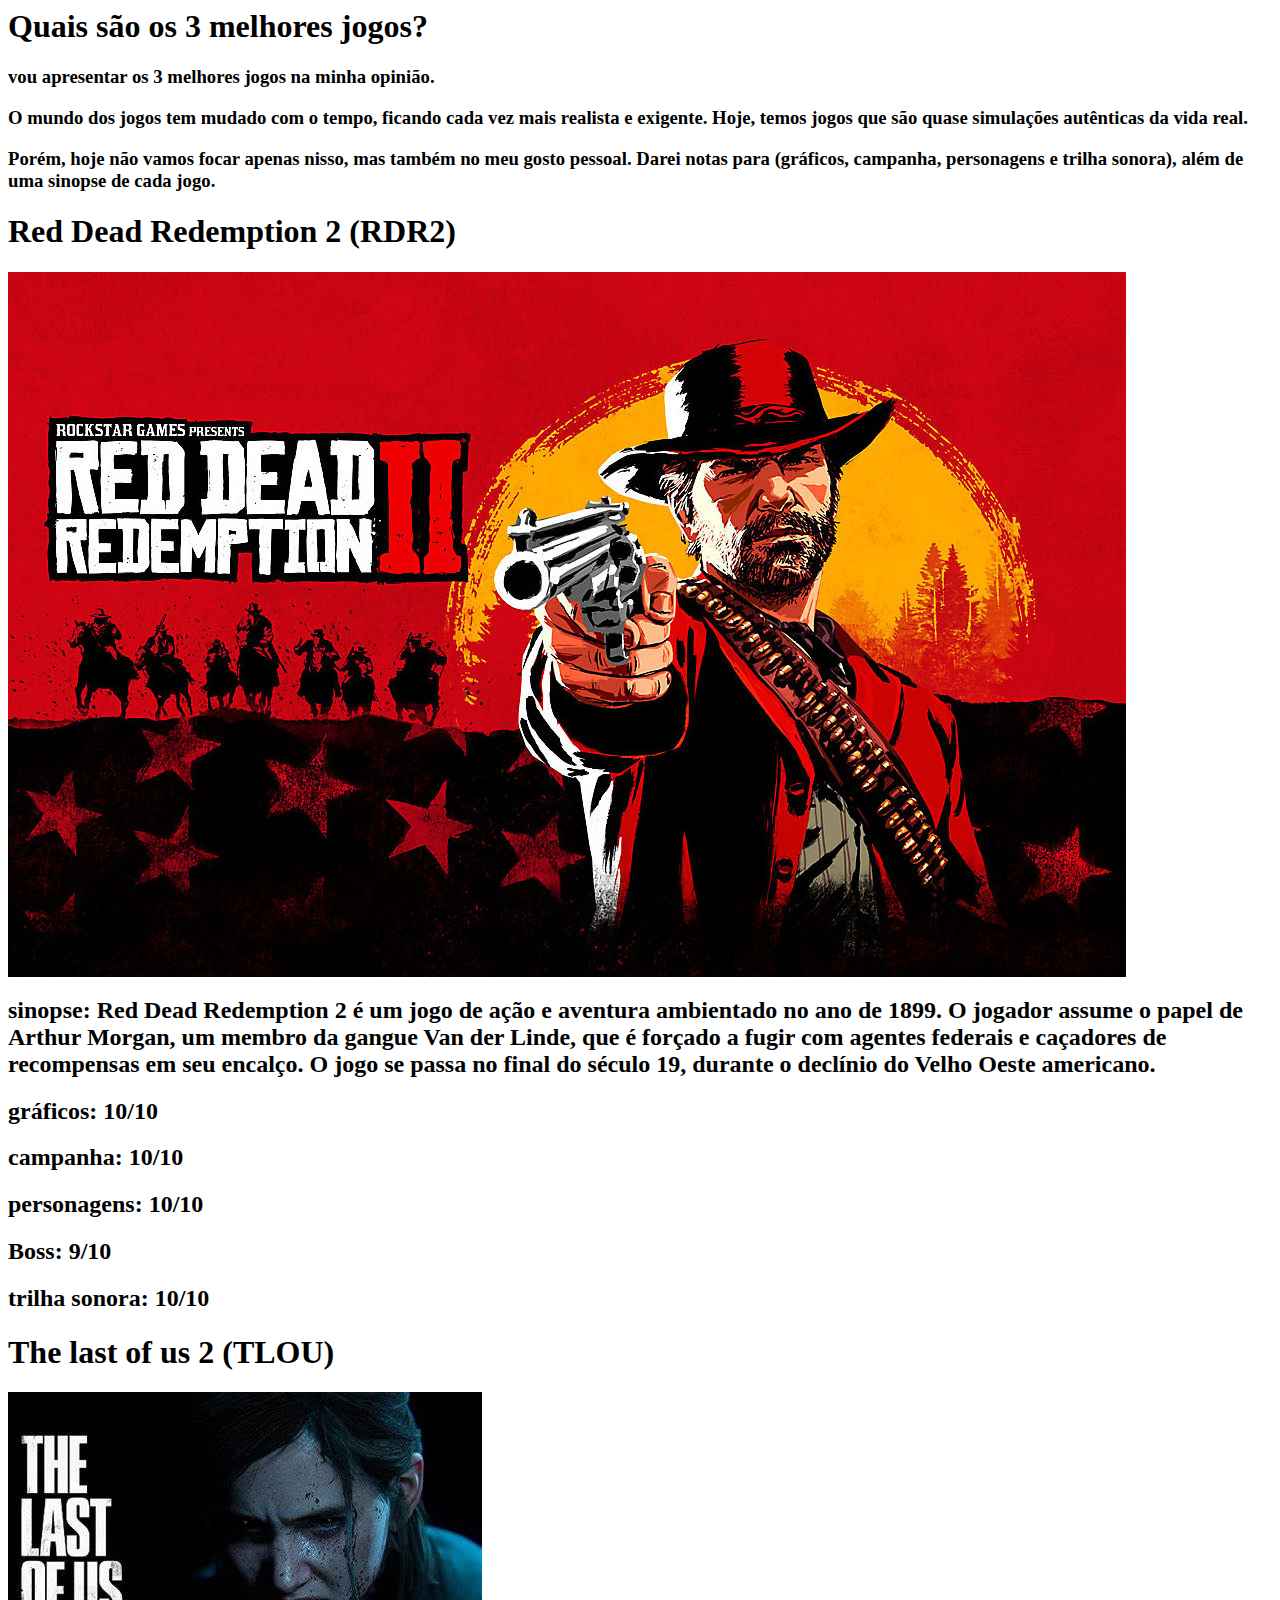
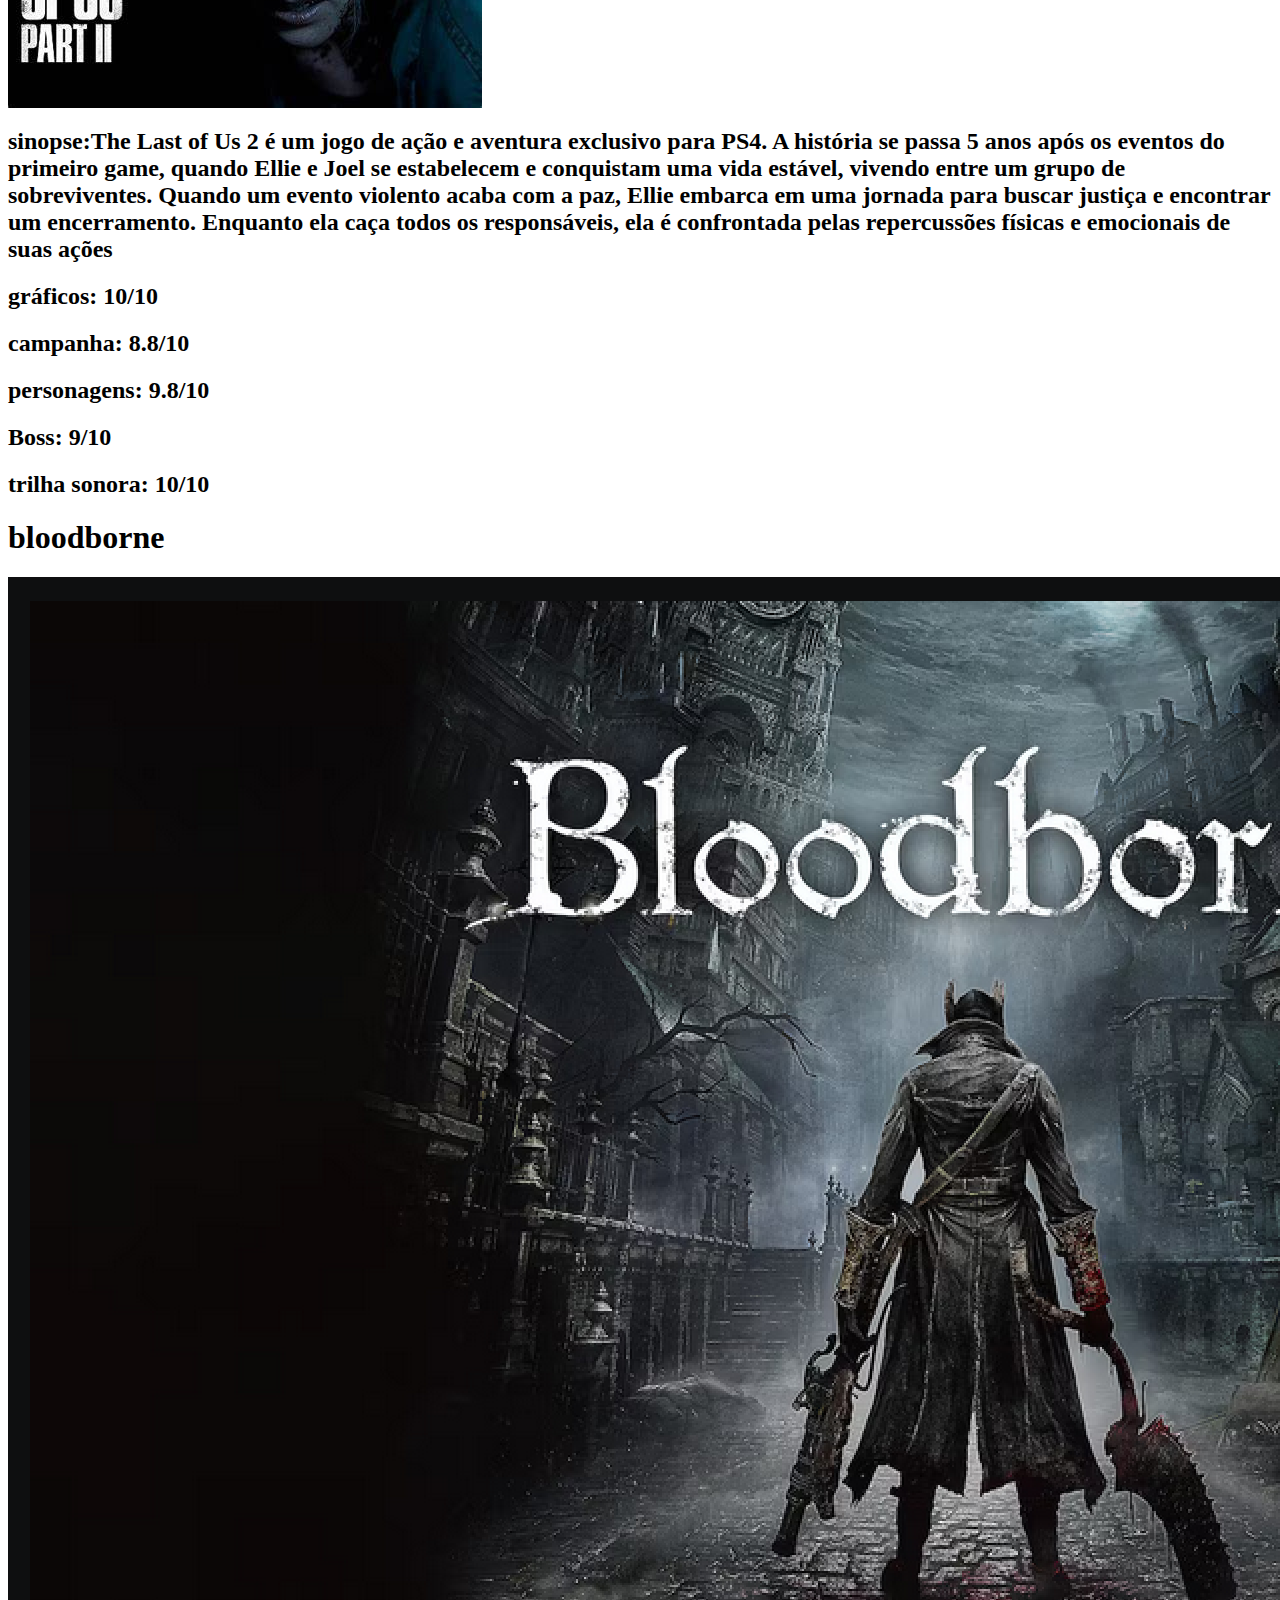
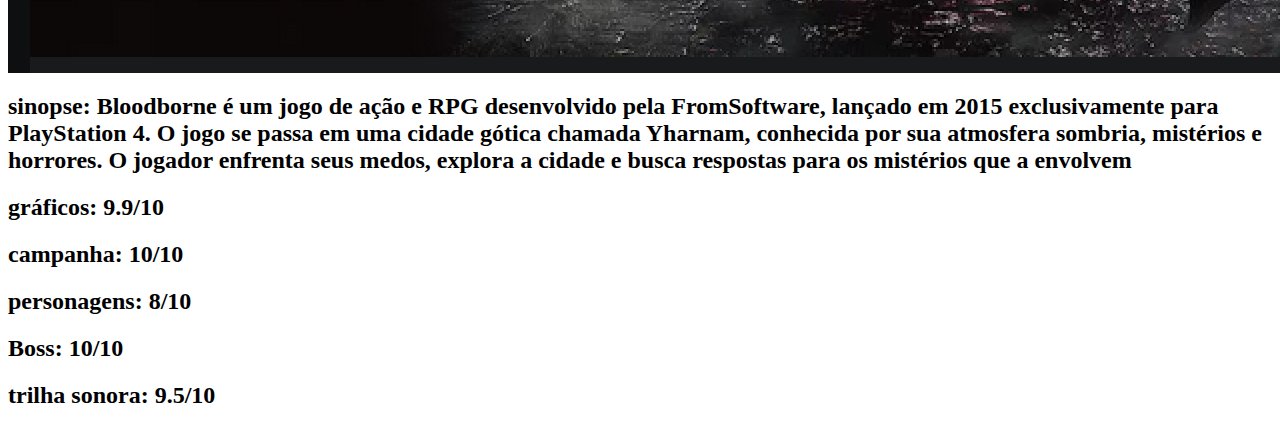
==== index.html @ bc1a57a4 "1.0.0.1" ====
<html>

    <head>

        <title>Melhores jogos</title>

    </head>

    <body>
        
        <h1>Quais são os 3 melhores jogos?</h1>

        <h3> vou apresentar os 3 melhores jogos na minha opinião.</h3>
        <h3>O mundo dos jogos tem mudado com o tempo, ficando cada vez mais realista e exigente. Hoje, temos jogos que são quase simulações autênticas da vida real.</h3>
            
        <h3>Porém, hoje não vamos focar apenas nisso, mas também no meu gosto pessoal. Darei notas para (gráficos, campanha, personagens e trilha sonora), além de uma sinopse de cada jogo.</h3>


        <h1>Red Dead Redemption 2 (RDR2)</h1>
        <img src="rdr2-capa.jpg">
        <h2>sinopse: Red Dead Redemption 2 é um jogo de ação e aventura ambientado no ano de 1899. O jogador assume o papel de Arthur Morgan, um membro da gangue Van der Linde, que é forçado a fugir com agentes federais e caçadores de recompensas em seu encalço. O jogo se passa no final do século 19, durante o declínio do Velho Oeste americano.</h2>
        <h2>gráficos: 10/10</h2>
        <h2>campanha: 10/10</h2>
        <h2>personagens: 10/10</h2>
        <h2>Boss: 9/10</h2>
        <h2>trilha sonora: 10/10</h2>

        <h1>The last of us 2 (TLOU)</h1>
        <img src="TLOU.jpg">
        <h2>sinopse:The Last of Us 2 é um jogo de ação e aventura exclusivo para PS4. A história se passa 5 anos após os eventos do primeiro game, quando Ellie e Joel se estabelecem e conquistam uma vida estável, vivendo entre um grupo de sobreviventes. Quando um evento violento acaba com a paz, Ellie embarca em uma jornada para buscar justiça e encontrar um encerramento. Enquanto ela caça todos os responsáveis, ela é confrontada pelas repercussões físicas e emocionais de suas ações</h2>
        <h2>gráficos: 10/10</h2>
        <h2>campanha: 8.8/10</h2>
        <h2>personagens: 9.8/10</h2>
        <h2>Boss: 9/10</h2>
        <h2>trilha sonora: 10/10</h2>

        <h1>bloodborne </h1>
        <img src="Bloodborne.png">
        <h2>sinopse: Bloodborne é um jogo de ação e RPG desenvolvido pela FromSoftware, lançado em 2015 exclusivamente para PlayStation 4. O jogo se passa em uma cidade gótica chamada Yharnam, conhecida por sua atmosfera sombria, mistérios e horrores. O jogador enfrenta seus medos, explora a cidade e busca respostas para os mistérios que a envolvem</h2>
        <h2>gráficos: 9.9/10</h2>
        <h2>campanha: 10/10</h2>
        <h2>personagens: 8/10</h2>
        <h2>Boss: 10/10</h2>
        <h2>trilha sonora: 9.5/10</h2>





    </body>

</html>
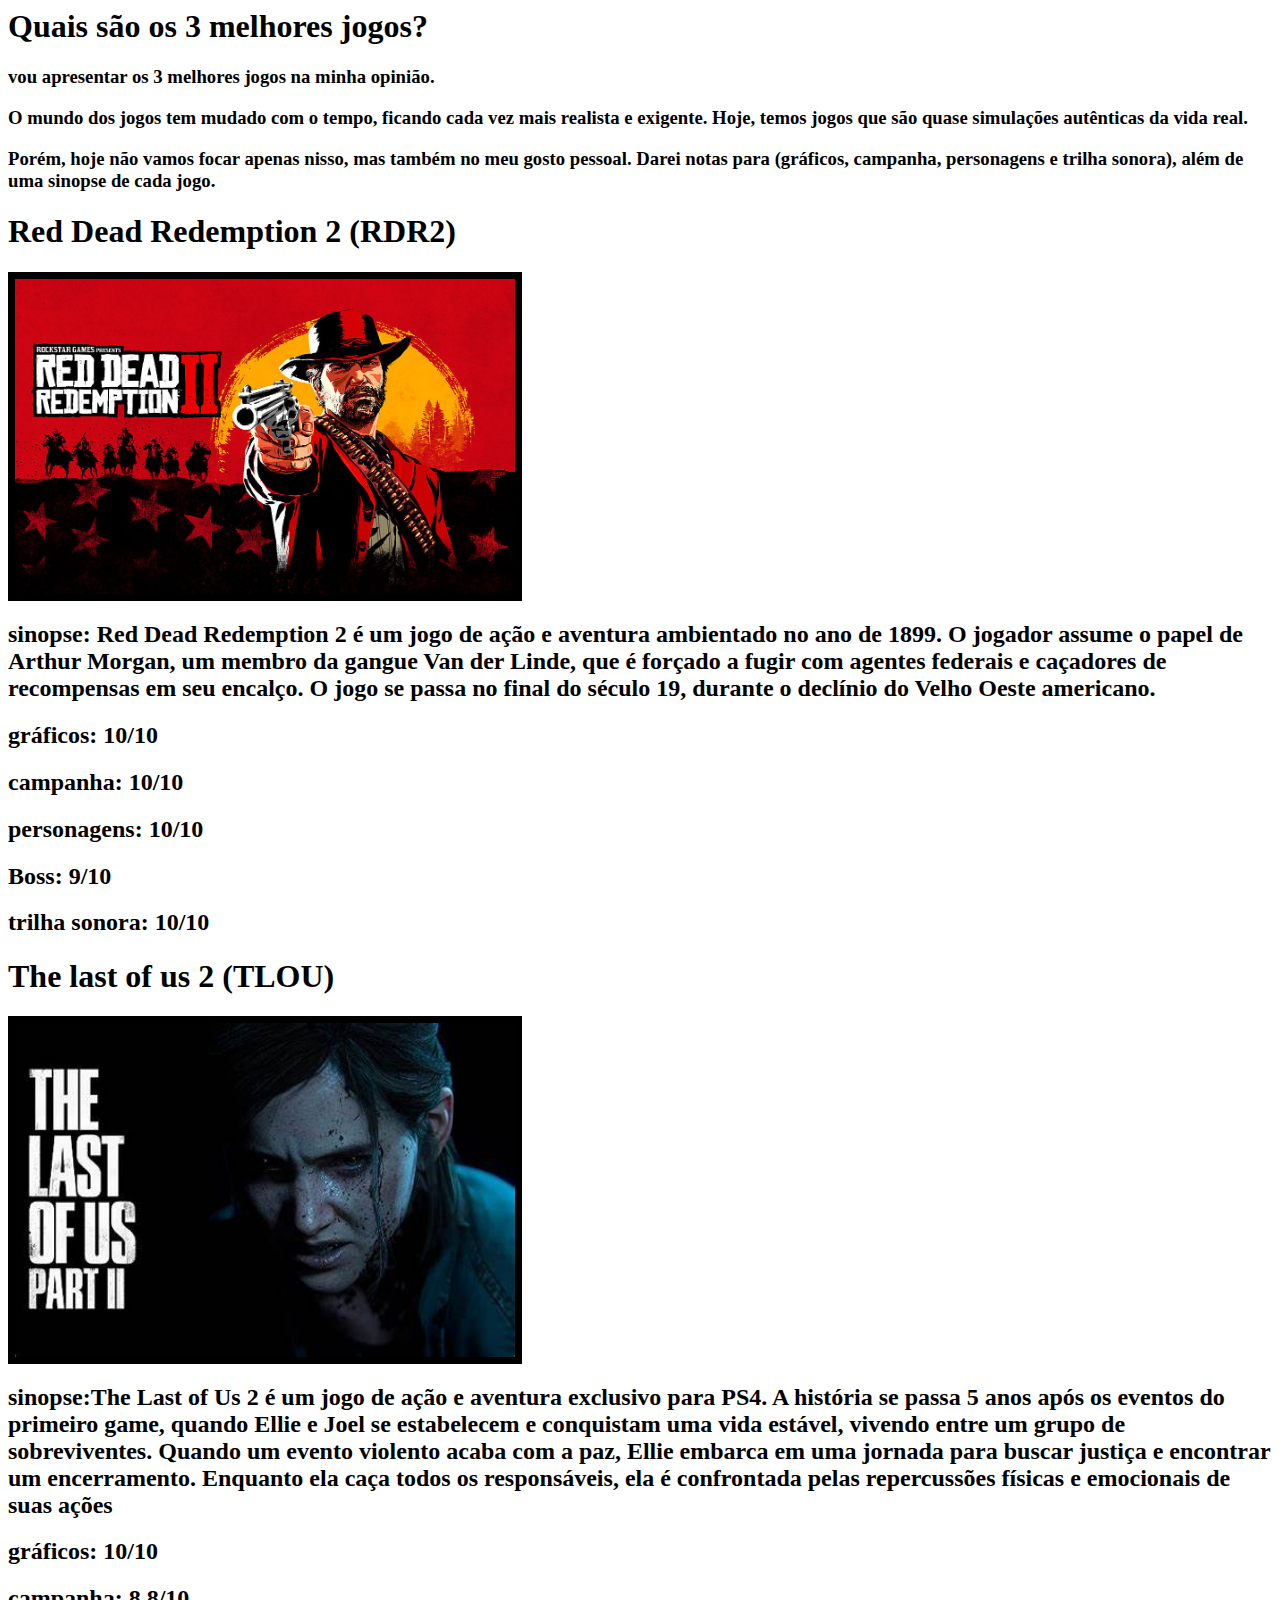
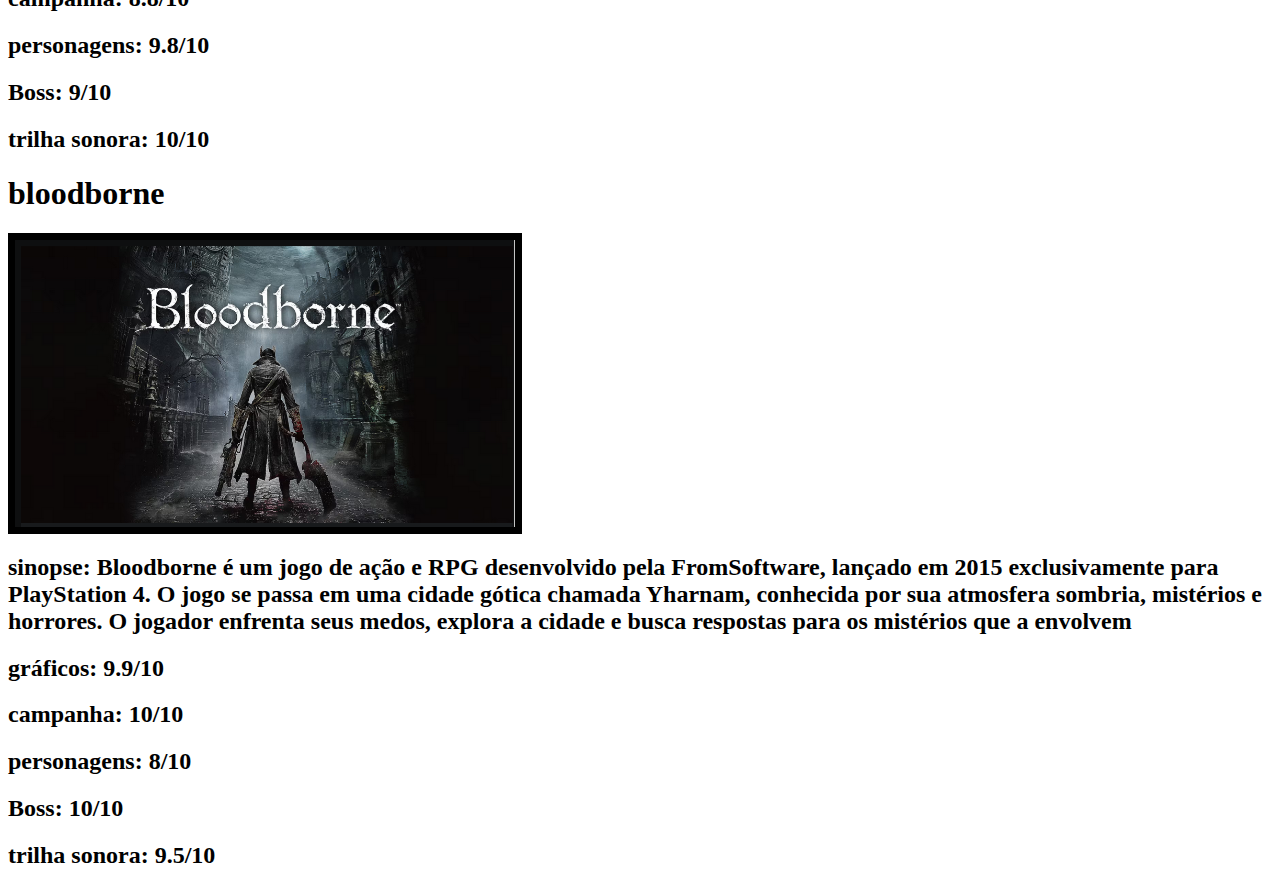
==== commit a722d572: "1.0.2.0" ====
--- a/index.html
+++ b/index.html
@@ -1,7 +1,11 @@
-<html>
+<html lang="pt-br">
 
     <head>
 
+        <link rel="stylesheet" href="style.css">
+
+        <meta charset="UTF-8"> <!-- Serve para pegar caracteres não disponiveis em alguns sistemas-->
+        <meta name="viewport" content="width=device-width, initial-scale=1.0"> <!--Adapta o tamanho do monitor -->
         <title>Melhores jogos</title>
 
     </head>
@@ -15,38 +19,50 @@
             
         <h3>Porém, hoje não vamos focar apenas nisso, mas também no meu gosto pessoal. Darei notas para (gráficos, campanha, personagens e trilha sonora), além de uma sinopse de cada jogo.</h3>
 
+        <div>
 
-        <h1>Red Dead Redemption 2 (RDR2)</h1>
-        <img src="rdr2-capa.jpg">
-        <h2>sinopse: Red Dead Redemption 2 é um jogo de ação e aventura ambientado no ano de 1899. O jogador assume o papel de Arthur Morgan, um membro da gangue Van der Linde, que é forçado a fugir com agentes federais e caçadores de recompensas em seu encalço. O jogo se passa no final do século 19, durante o declínio do Velho Oeste americano.</h2>
-        <h2>gráficos: 10/10</h2>
-        <h2>campanha: 10/10</h2>
-        <h2>personagens: 10/10</h2>
-        <h2>Boss: 9/10</h2>
-        <h2>trilha sonora: 10/10</h2>
+            <h1>Red Dead Redemption 2 (RDR2)</h1>
+            <img src="rdr2-capa.jpg" class="tamanho">
+            <h2>sinopse: Red Dead Redemption 2 é um jogo de ação e aventura ambientado no ano de 1899. O jogador assume o papel de Arthur Morgan, um membro da gangue Van der Linde, que é forçado a fugir com agentes federais e caçadores de recompensas em seu encalço. O jogo se passa no final do século 19, durante o declínio do Velho Oeste americano.</h2>
+            <h2>gráficos: 10/10</h2>
+            <h2>campanha: 10/10</h2>
+            <h2>personagens: 10/10</h2>
+            <h2>Boss: 9/10</h2>
+            <h2>trilha sonora: 10/10</h2>
+    
 
-        <h1>The last of us 2 (TLOU)</h1>
-        <img src="TLOU.jpg">
-        <h2>sinopse:The Last of Us 2 é um jogo de ação e aventura exclusivo para PS4. A história se passa 5 anos após os eventos do primeiro game, quando Ellie e Joel se estabelecem e conquistam uma vida estável, vivendo entre um grupo de sobreviventes. Quando um evento violento acaba com a paz, Ellie embarca em uma jornada para buscar justiça e encontrar um encerramento. Enquanto ela caça todos os responsáveis, ela é confrontada pelas repercussões físicas e emocionais de suas ações</h2>
-        <h2>gráficos: 10/10</h2>
-        <h2>campanha: 8.8/10</h2>
-        <h2>personagens: 9.8/10</h2>
-        <h2>Boss: 9/10</h2>
-        <h2>trilha sonora: 10/10</h2>
+        </div>
 
-        <h1>bloodborne </h1>
-        <img src="Bloodborne.png">
-        <h2>sinopse: Bloodborne é um jogo de ação e RPG desenvolvido pela FromSoftware, lançado em 2015 exclusivamente para PlayStation 4. O jogo se passa em uma cidade gótica chamada Yharnam, conhecida por sua atmosfera sombria, mistérios e horrores. O jogador enfrenta seus medos, explora a cidade e busca respostas para os mistérios que a envolvem</h2>
-        <h2>gráficos: 9.9/10</h2>
-        <h2>campanha: 10/10</h2>
-        <h2>personagens: 8/10</h2>
-        <h2>Boss: 10/10</h2>
-        <h2>trilha sonora: 9.5/10</h2>
+        <div>
+
+            <h1>The last of us 2 (TLOU)</h1>
+            <img src="TLOU.jpg" class="tamanho">
+            <h2>sinopse:The Last of Us 2 é um jogo de ação e aventura exclusivo para PS4. A história se passa 5 anos após os eventos do primeiro game, quando Ellie e Joel se estabelecem e conquistam uma vida estável, vivendo entre um grupo de sobreviventes. Quando um evento violento acaba com a paz, Ellie embarca em uma jornada para buscar justiça e encontrar um encerramento. Enquanto ela caça todos os responsáveis, ela é confrontada pelas repercussões físicas e emocionais de suas ações</span></h2>
+            <h2>gráficos: 10/10</h2>
+            <h2>campanha: 8.8/10</h2>
+            <h2>personagens: 9.8/10</h2>
+            <h2>Boss: 9/10</h2>
+            <h2>trilha sonora: 10/10</h2>
+    
+
+        </div>
+
+        <div>
+
+            <h1>bloodborne </h1>
+            <img src="Bloodborne.png" class="tamanho">
+            <h2>sinopse: Bloodborne é um jogo de ação e RPG desenvolvido pela FromSoftware, lançado em 2015 exclusivamente para PlayStation 4. O jogo se passa em uma cidade gótica chamada Yharnam, conhecida por sua atmosfera sombria, mistérios e horrores. O jogador enfrenta seus medos, explora a cidade e busca respostas para os mistérios que a envolvem</h2>
+            <h2>gráficos: 9.9/10</h2>
+            <h2>campanha: 10/10</h2>
+            <h2>personagens: 8/10</h2>
+            <h2>Boss: 10/10</h2>
+            <h2>trilha sonora: 9.5/10</h2>
+
+        </div>
+        
 
 
 
 
 
-    </body>
-
-</html>+    </body>--- a/style.css
+++ b/style.css
@@ -0,0 +1,7 @@
+.tamanho{
+
+    width: 500px;
+    border-style: solid;
+    border-width: 7px;
+    width: 500px; /*Colocalndo o tamanho, largura, da borda*/
+}
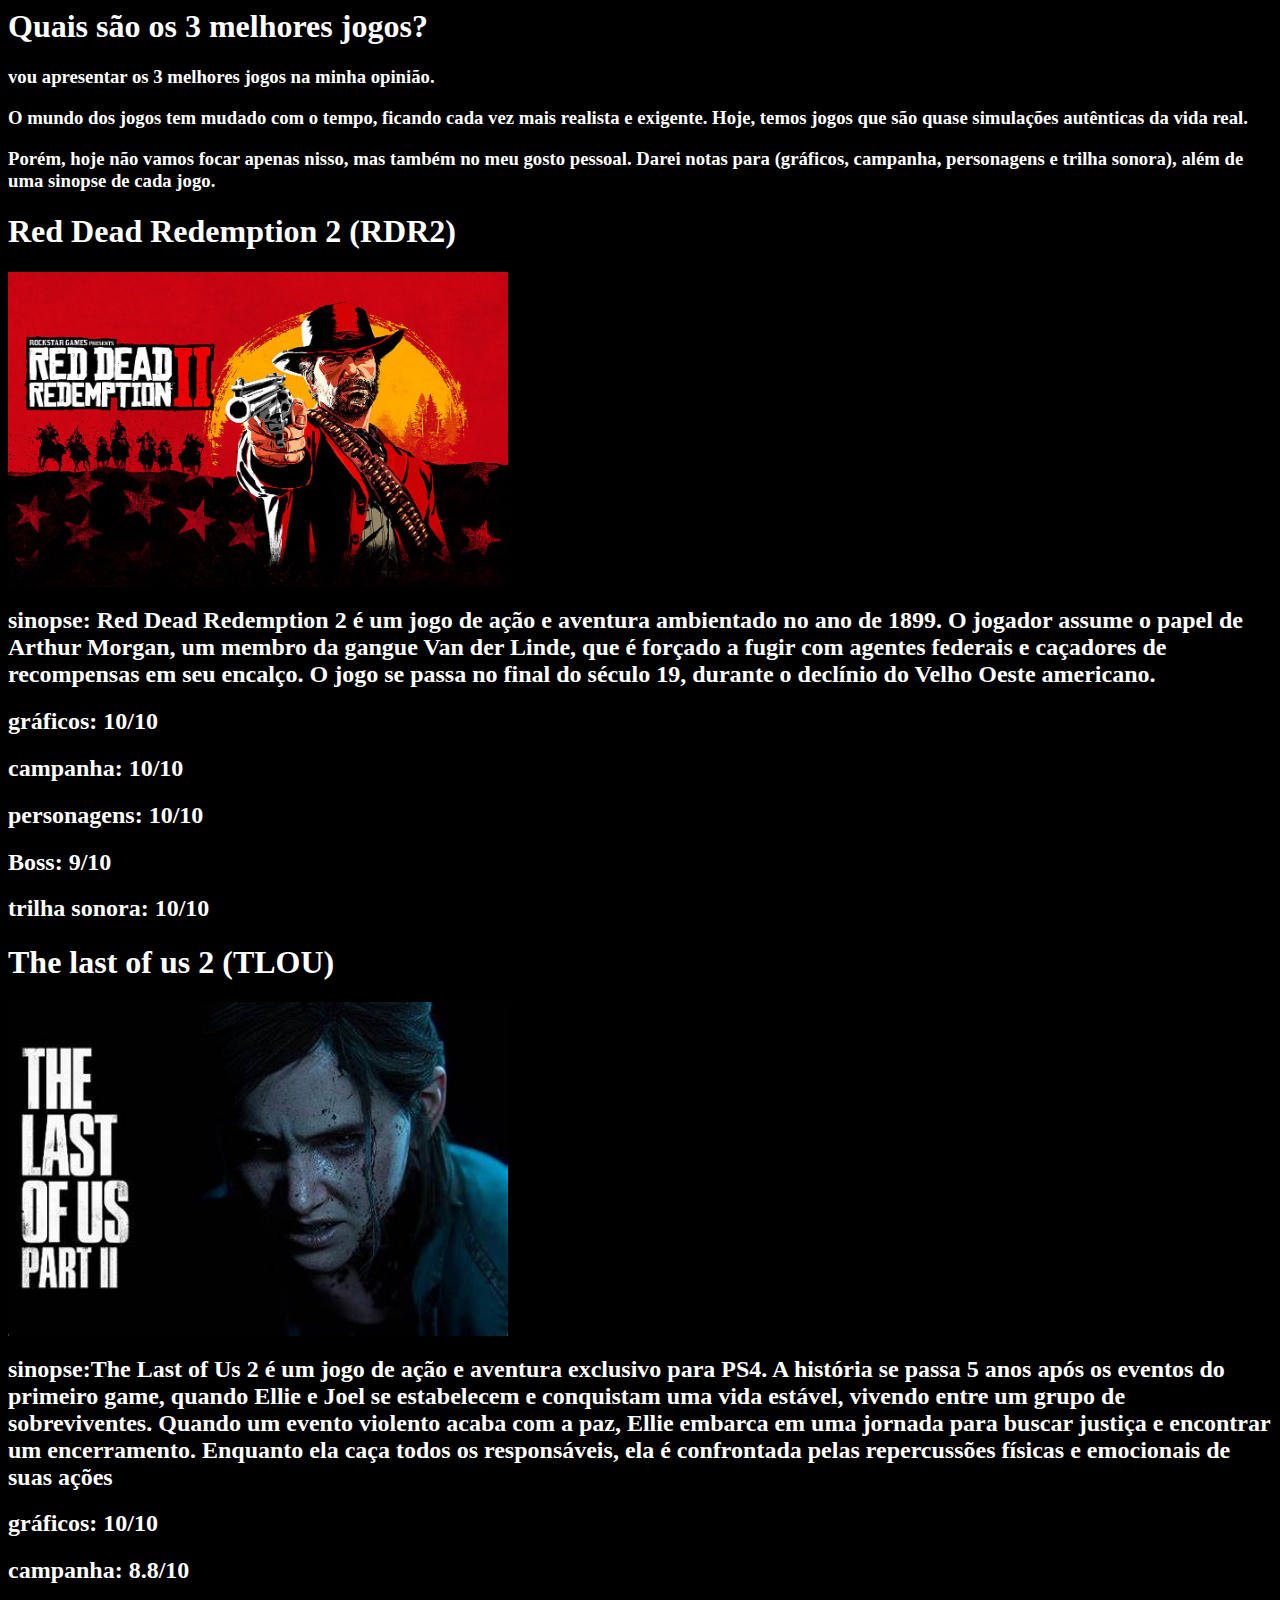
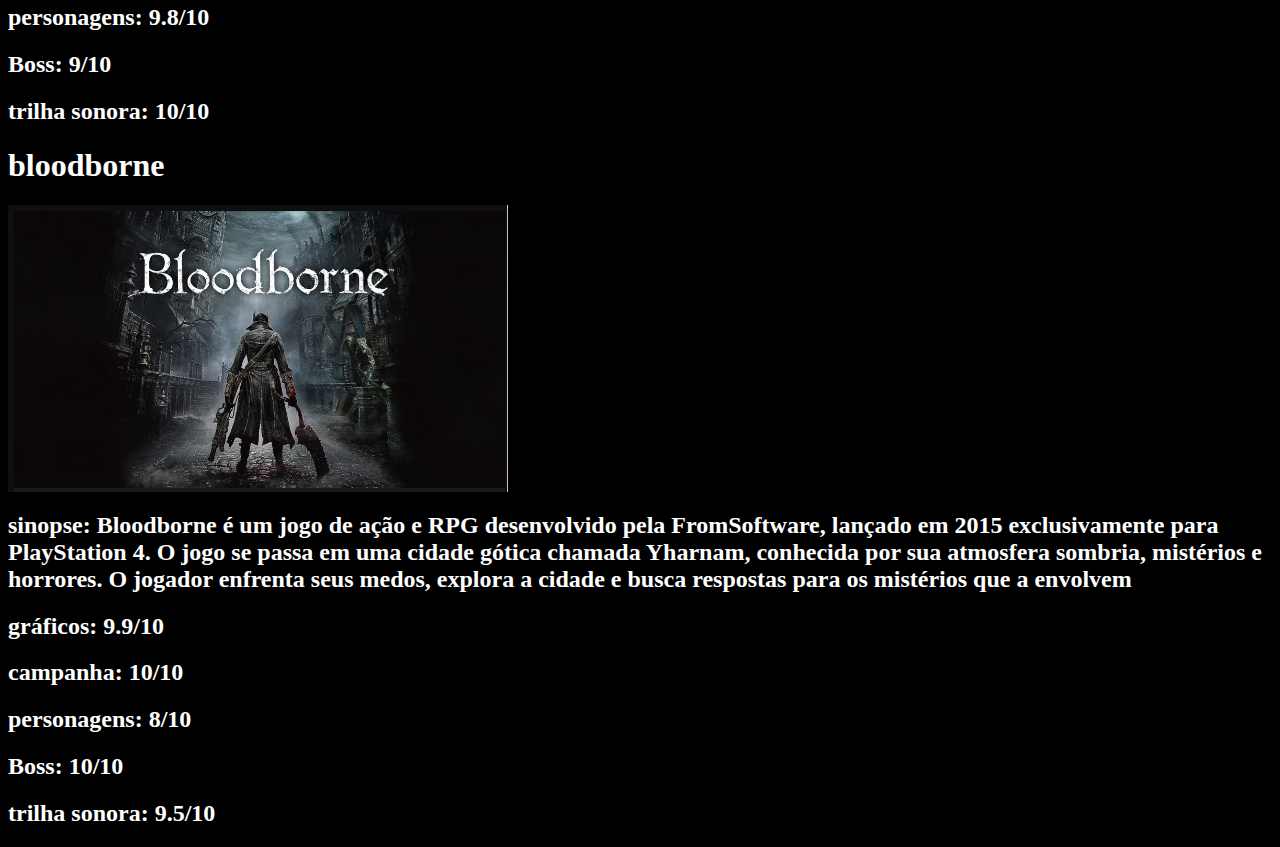
==== commit c11dcc0f: "1.0.2.1" ====
--- a/index.html
+++ b/index.html
@@ -10,59 +10,62 @@
 
     </head>
 
-    <body>
-        
-        <h1>Quais são os 3 melhores jogos?</h1>
-
-        <h3> vou apresentar os 3 melhores jogos na minha opinião.</h3>
-        <h3>O mundo dos jogos tem mudado com o tempo, ficando cada vez mais realista e exigente. Hoje, temos jogos que são quase simulações autênticas da vida real.</h3>
-            
-        <h3>Porém, hoje não vamos focar apenas nisso, mas também no meu gosto pessoal. Darei notas para (gráficos, campanha, personagens e trilha sonora), além de uma sinopse de cada jogo.</h3>
+    <body style="background-color: black;">
 
         <div>
+        
+            <h1>Quais são os 3 melhores jogos?</h1>
 
-            <h1>Red Dead Redemption 2 (RDR2)</h1>
-            <img src="rdr2-capa.jpg" class="tamanho">
-            <h2>sinopse: Red Dead Redemption 2 é um jogo de ação e aventura ambientado no ano de 1899. O jogador assume o papel de Arthur Morgan, um membro da gangue Van der Linde, que é forçado a fugir com agentes federais e caçadores de recompensas em seu encalço. O jogo se passa no final do século 19, durante o declínio do Velho Oeste americano.</h2>
-            <h2>gráficos: 10/10</h2>
-            <h2>campanha: 10/10</h2>
-            <h2>personagens: 10/10</h2>
-            <h2>Boss: 9/10</h2>
-            <h2>trilha sonora: 10/10</h2>
-    
+            <h3> vou apresentar os 3 melhores jogos na minha opinião.</h3>
+            <h3>O mundo dos jogos tem mudado com o tempo, ficando cada vez mais realista e exigente. Hoje, temos jogos que são quase simulações autênticas da vida real.</h3>
+                
+            <h3>Porém, hoje não vamos focar apenas nisso, mas também no meu gosto pessoal. Darei notas para (gráficos, campanha, personagens e trilha sonora), além de uma sinopse de cada jogo.</h3>
+
+
+
+        
+            <div >
+
+                <h1>Red Dead Redemption 2 (RDR2)</h1>
+                <img src="rdr2-capa.jpg" class=" tamanho">
+                <h2>sinopse: Red Dead Redemption 2 é um jogo de ação e aventura ambientado no ano de 1899. O jogador assume o papel de Arthur Morgan, um membro da gangue Van der Linde, que é forçado a fugir com agentes federais e caçadores de recompensas em seu encalço. O jogo se passa no final do século 19, durante o declínio do Velho Oeste americano.</h2>
+                <h2>gráficos: 10/10</h2>
+                <h2>campanha: 10/10</h2>
+                <h2>personagens: 10/10</h2>
+                <h2>Boss: 9/10</h2>
+                <h2>trilha sonora: 10/10</h2>
+        
+
+            </div>
+
+            <div>
+
+                <h1>The last of us 2 (TLOU)</h1>
+                <img src="TLOU.jpg" class=" tamanho">
+                <h2>sinopse:The Last of Us 2 é um jogo de ação e aventura exclusivo para PS4. A história se passa 5 anos após os eventos do primeiro game, quando Ellie e Joel se estabelecem e conquistam uma vida estável, vivendo entre um grupo de sobreviventes. Quando um evento violento acaba com a paz, Ellie embarca em uma jornada para buscar justiça e encontrar um encerramento. Enquanto ela caça todos os responsáveis, ela é confrontada pelas repercussões físicas e emocionais de suas ações</span></h2>
+                <h2>gráficos: 10/10</h2>
+                <h2>campanha: 8.8/10</h2>
+                <h2>personagens: 9.8/10</h2>
+                <h2>Boss: 9/10</h2>
+                <h2>trilha sonora: 10/10</h2>
+        
+
+            </div>
+
+            <div>
+
+                <h1>bloodborne </h1>
+                <img src="Bloodborne.png" class=" tamanho">
+                <h2>sinopse: Bloodborne é um jogo de ação e RPG desenvolvido pela FromSoftware, lançado em 2015 exclusivamente para PlayStation 4. O jogo se passa em uma cidade gótica chamada Yharnam, conhecida por sua atmosfera sombria, mistérios e horrores. O jogador enfrenta seus medos, explora a cidade e busca respostas para os mistérios que a envolvem</h2>
+                <h2>gráficos: 9.9/10</h2>
+                <h2>campanha: 10/10</h2>
+                <h2>personagens: 8/10</h2>
+                <h2>Boss: 10/10</h2>
+                <h2>trilha sonora: 9.5/10</h2>
+
+            </div>
+
 
         </div>
 
-        <div>
-
-            <h1>The last of us 2 (TLOU)</h1>
-            <img src="TLOU.jpg" class="tamanho">
-            <h2>sinopse:The Last of Us 2 é um jogo de ação e aventura exclusivo para PS4. A história se passa 5 anos após os eventos do primeiro game, quando Ellie e Joel se estabelecem e conquistam uma vida estável, vivendo entre um grupo de sobreviventes. Quando um evento violento acaba com a paz, Ellie embarca em uma jornada para buscar justiça e encontrar um encerramento. Enquanto ela caça todos os responsáveis, ela é confrontada pelas repercussões físicas e emocionais de suas ações</span></h2>
-            <h2>gráficos: 10/10</h2>
-            <h2>campanha: 8.8/10</h2>
-            <h2>personagens: 9.8/10</h2>
-            <h2>Boss: 9/10</h2>
-            <h2>trilha sonora: 10/10</h2>
-    
-
-        </div>
-
-        <div>
-
-            <h1>bloodborne </h1>
-            <img src="Bloodborne.png" class="tamanho">
-            <h2>sinopse: Bloodborne é um jogo de ação e RPG desenvolvido pela FromSoftware, lançado em 2015 exclusivamente para PlayStation 4. O jogo se passa em uma cidade gótica chamada Yharnam, conhecida por sua atmosfera sombria, mistérios e horrores. O jogador enfrenta seus medos, explora a cidade e busca respostas para os mistérios que a envolvem</h2>
-            <h2>gráficos: 9.9/10</h2>
-            <h2>campanha: 10/10</h2>
-            <h2>personagens: 8/10</h2>
-            <h2>Boss: 10/10</h2>
-            <h2>trilha sonora: 9.5/10</h2>
-
-        </div>
-        
-
-
-
-
-
     </body>--- a/style.css
+++ b/style.css
@@ -1,7 +1,11 @@
 .tamanho{
 
     width: 500px;
-    border-style: solid;
-    border-width: 7px;
-    width: 500px; /*Colocalndo o tamanho, largura, da borda*/
+
 }
+
+h1,h2,h3,p{
+
+    color: white;
+
+}
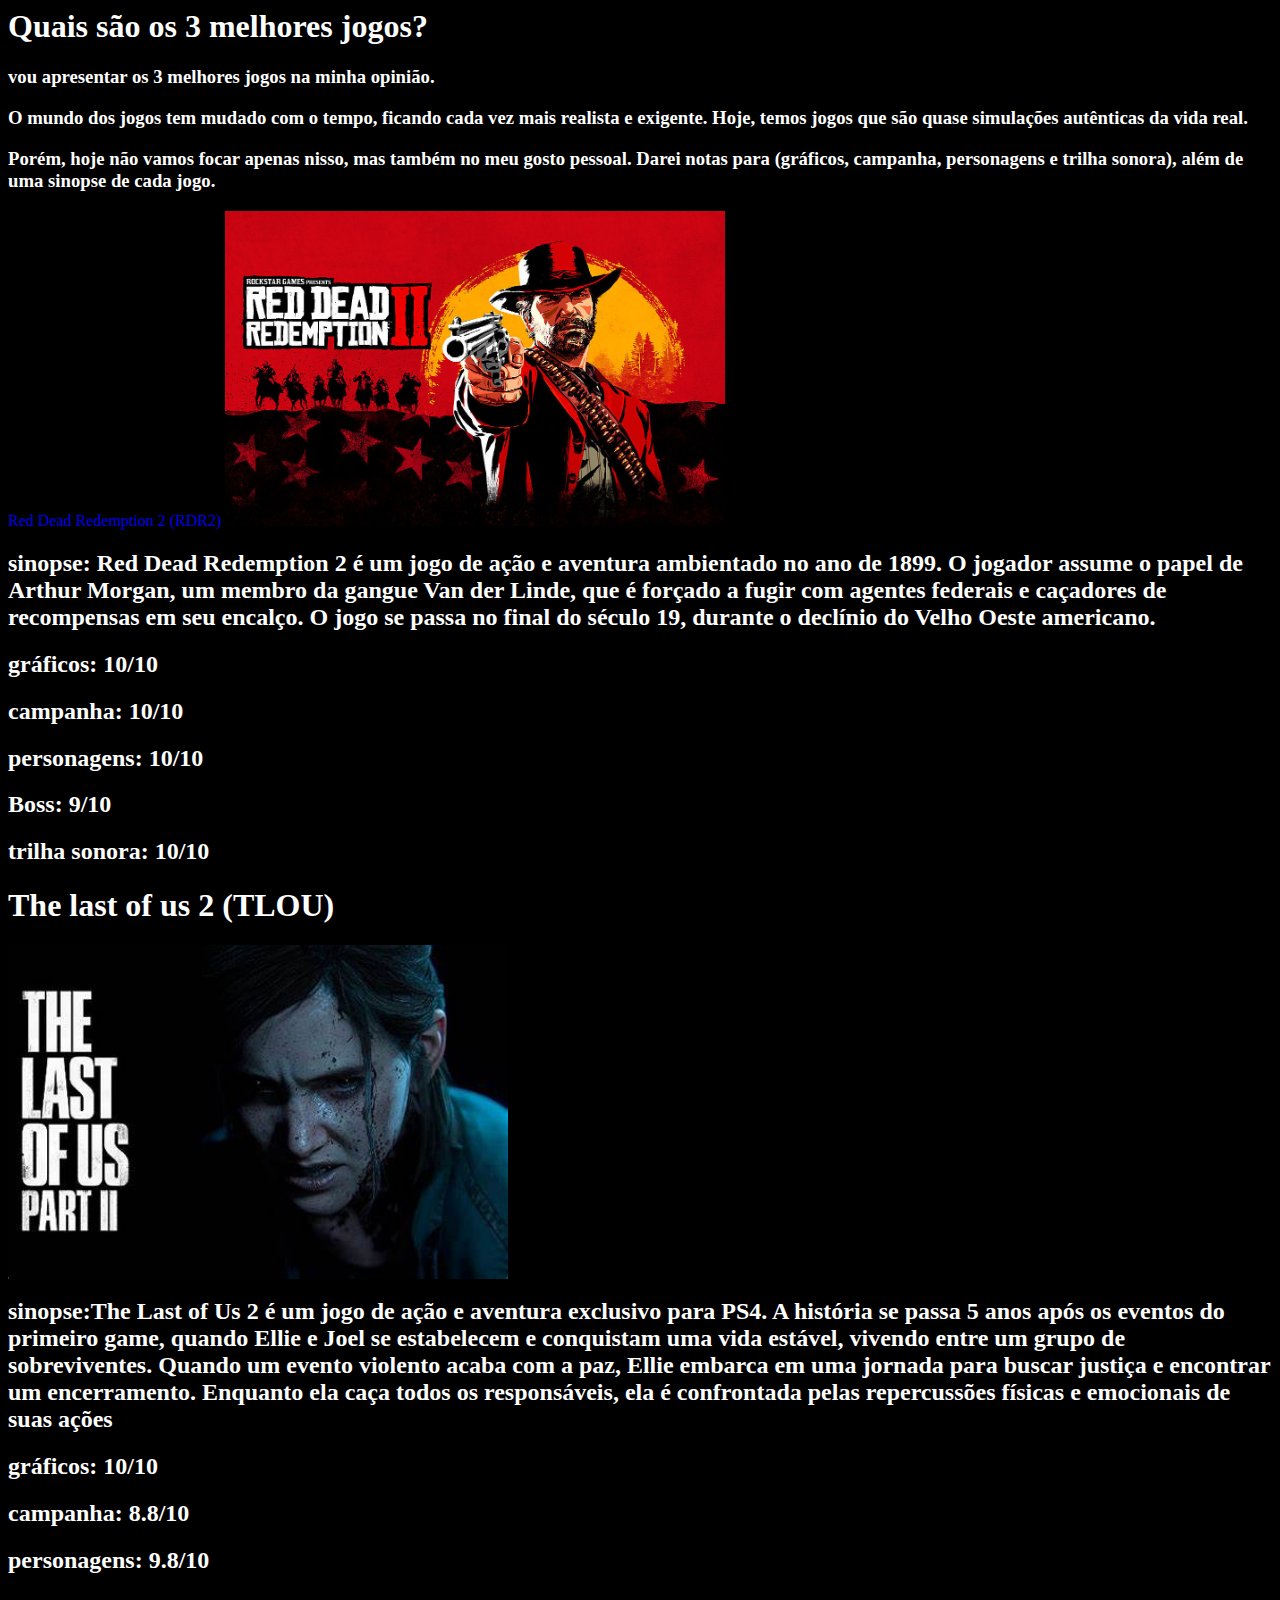
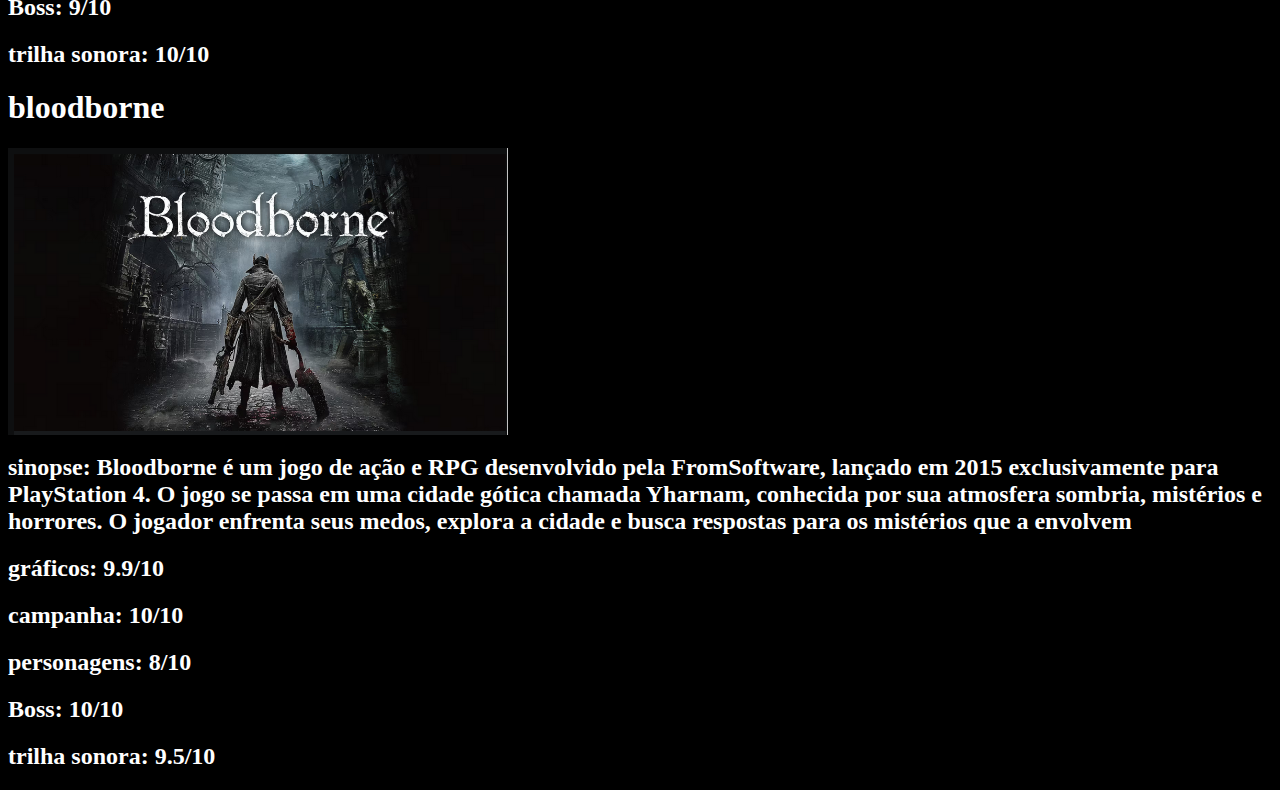
==== commit 6628471d: "1.0.2.2" ====
--- a/index.html
+++ b/index.html
@@ -26,7 +26,9 @@
         
             <div >
 
-                <h1>Red Dead Redemption 2 (RDR2)</h1>
+                
+                <a id = "link" href="https://www.rockstargames.com/br/reddeadredemption2"> Red Dead Redemption 2 (RDR2)</a>
+
                 <img src="rdr2-capa.jpg" class=" tamanho">
                 <h2>sinopse: Red Dead Redemption 2 é um jogo de ação e aventura ambientado no ano de 1899. O jogador assume o papel de Arthur Morgan, um membro da gangue Van der Linde, que é forçado a fugir com agentes federais e caçadores de recompensas em seu encalço. O jogo se passa no final do século 19, durante o declínio do Velho Oeste americano.</h2>
                 <h2>gráficos: 10/10</h2>
--- a/style.css
+++ b/style.css
@@ -9,3 +9,10 @@
     color: white;
 
 }
+
+#link{
+
+    text-decoration: none;
+
+}
+
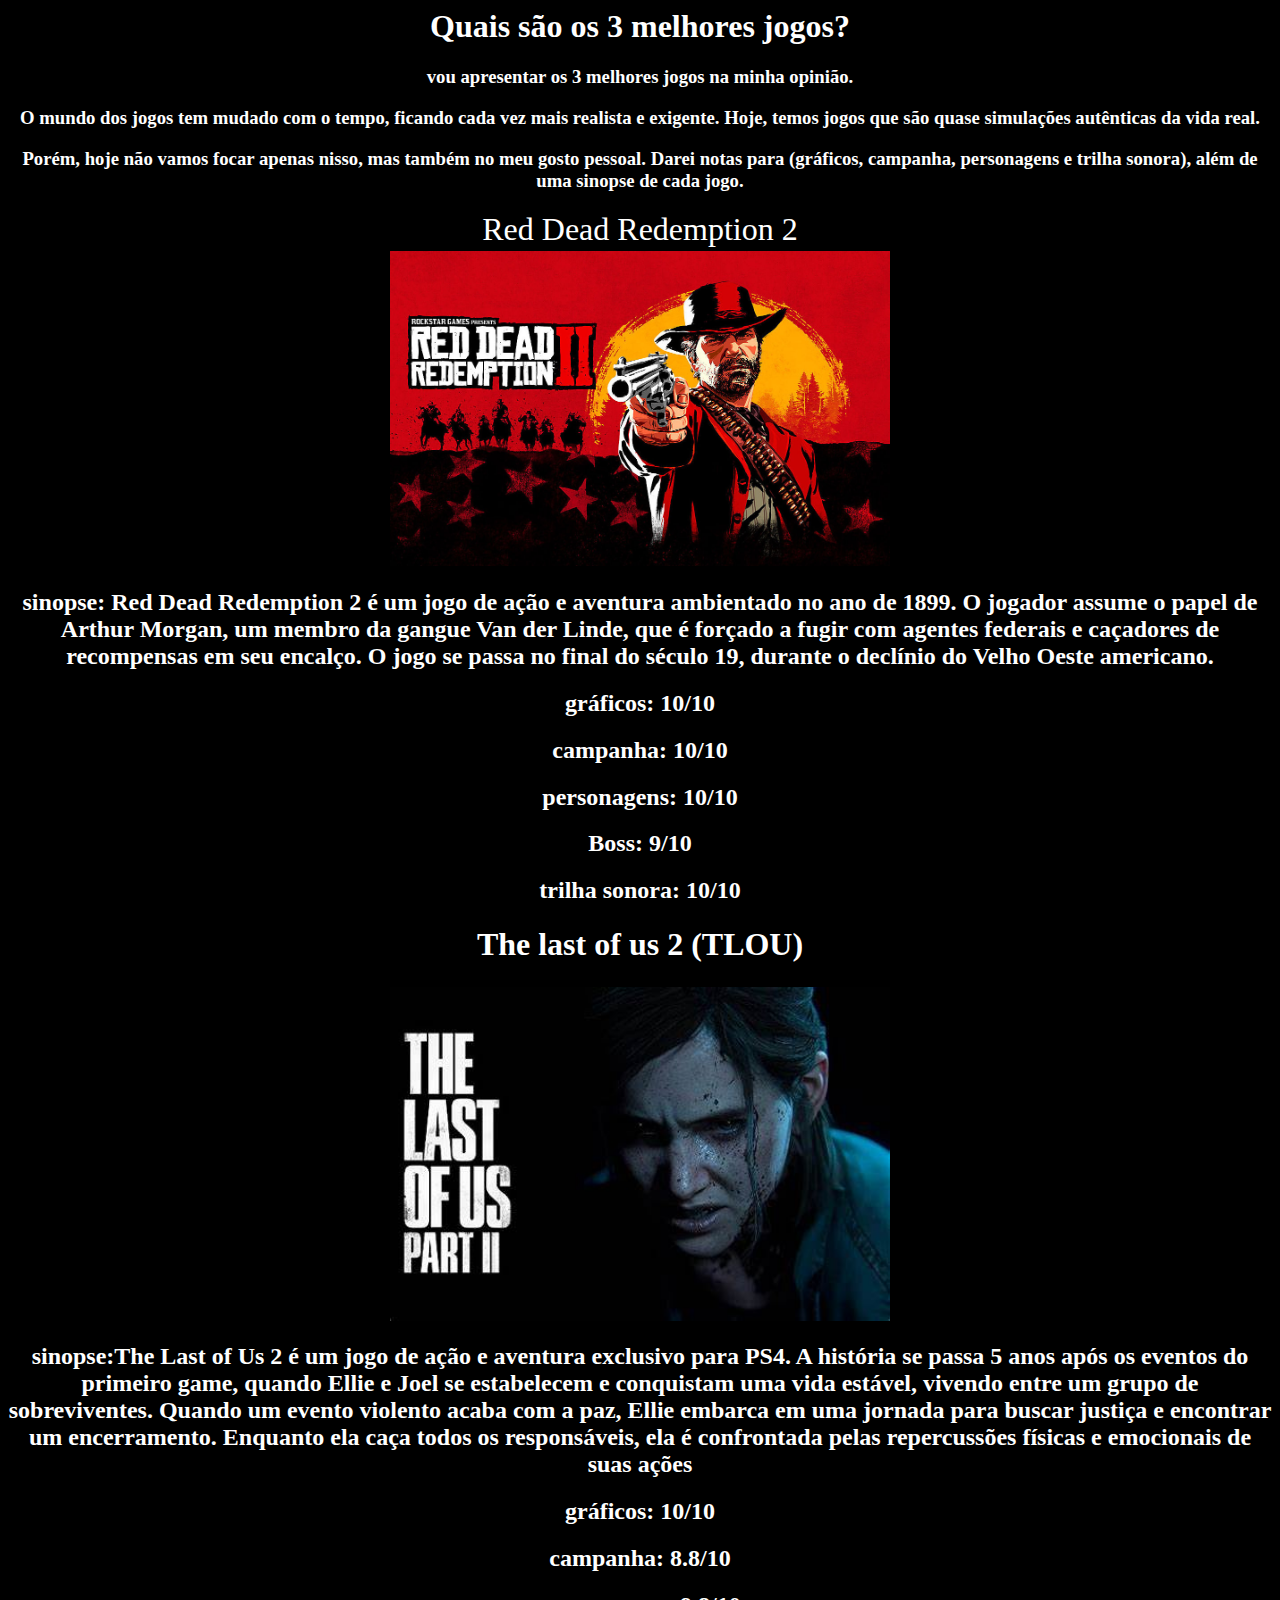
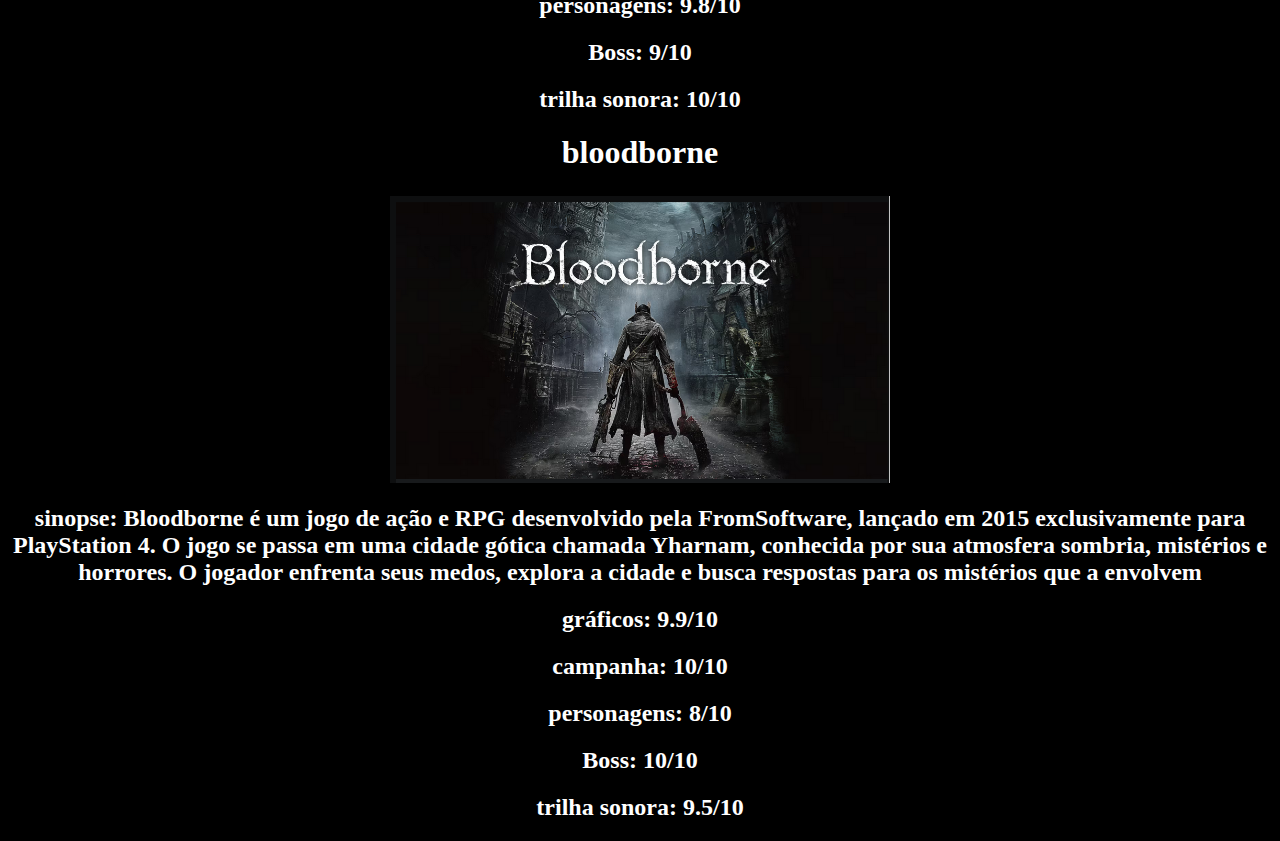
==== commit a67d35d5: "1.0.2.3" ====
--- a/index.html
+++ b/index.html
@@ -12,7 +12,8 @@
 
     <body style="background-color: black;">
 
-        <div>
+
+        <div style="text-align: center;">
         
             <h1>Quais são os 3 melhores jogos?</h1>
 
@@ -26,9 +27,13 @@
         
             <div >
 
+                <div>
+
+                    <a id = "link" href="https://www.rockstargames.com/br/reddeadredemption2" class = "teste">Red Dead Redemption 2</a>
                 
-                <a id = "link" href="https://www.rockstargames.com/br/reddeadredemption2"> Red Dead Redemption 2 (RDR2)</a>
-
+                </div>
+                
+                
                 <img src="rdr2-capa.jpg" class=" tamanho">
                 <h2>sinopse: Red Dead Redemption 2 é um jogo de ação e aventura ambientado no ano de 1899. O jogador assume o papel de Arthur Morgan, um membro da gangue Van der Linde, que é forçado a fugir com agentes federais e caçadores de recompensas em seu encalço. O jogo se passa no final do século 19, durante o declínio do Velho Oeste americano.</h2>
                 <h2>gráficos: 10/10</h2>
@@ -36,7 +41,8 @@
                 <h2>personagens: 10/10</h2>
                 <h2>Boss: 9/10</h2>
                 <h2>trilha sonora: 10/10</h2>
-        
+   
+            
 
             </div>
 
--- a/style.css
+++ b/style.css
@@ -1,10 +1,12 @@
 .tamanho{
 
     width: 500px;
+    border: solid;
+   
 
 }
 
-h1,h2,h3,p{
+h1,h2,h3,p,a{
 
     color: white;
 
@@ -13,6 +15,12 @@
 #link{
 
     text-decoration: none;
+    font-size: 32px;
+    display: inline-block; /*Junta os dois em apenas um*/
 
 }
 
+
+
+
+
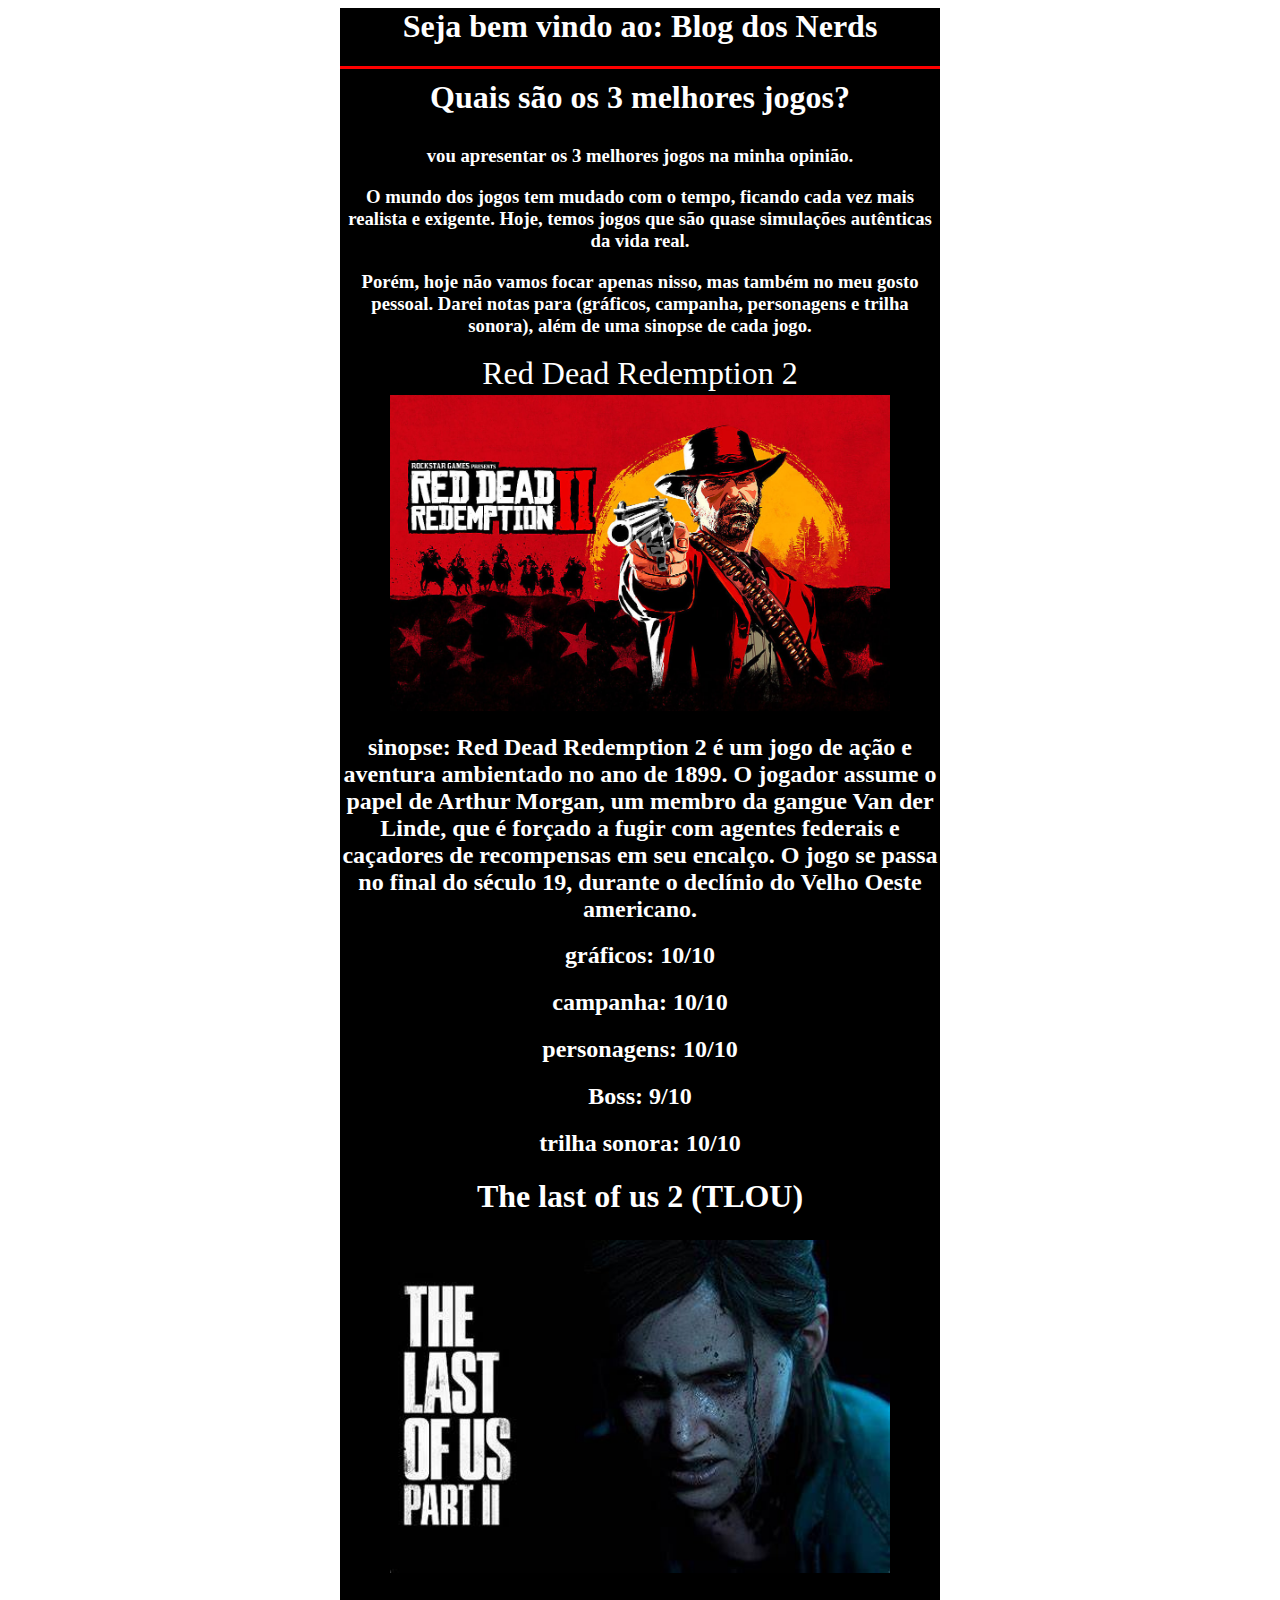
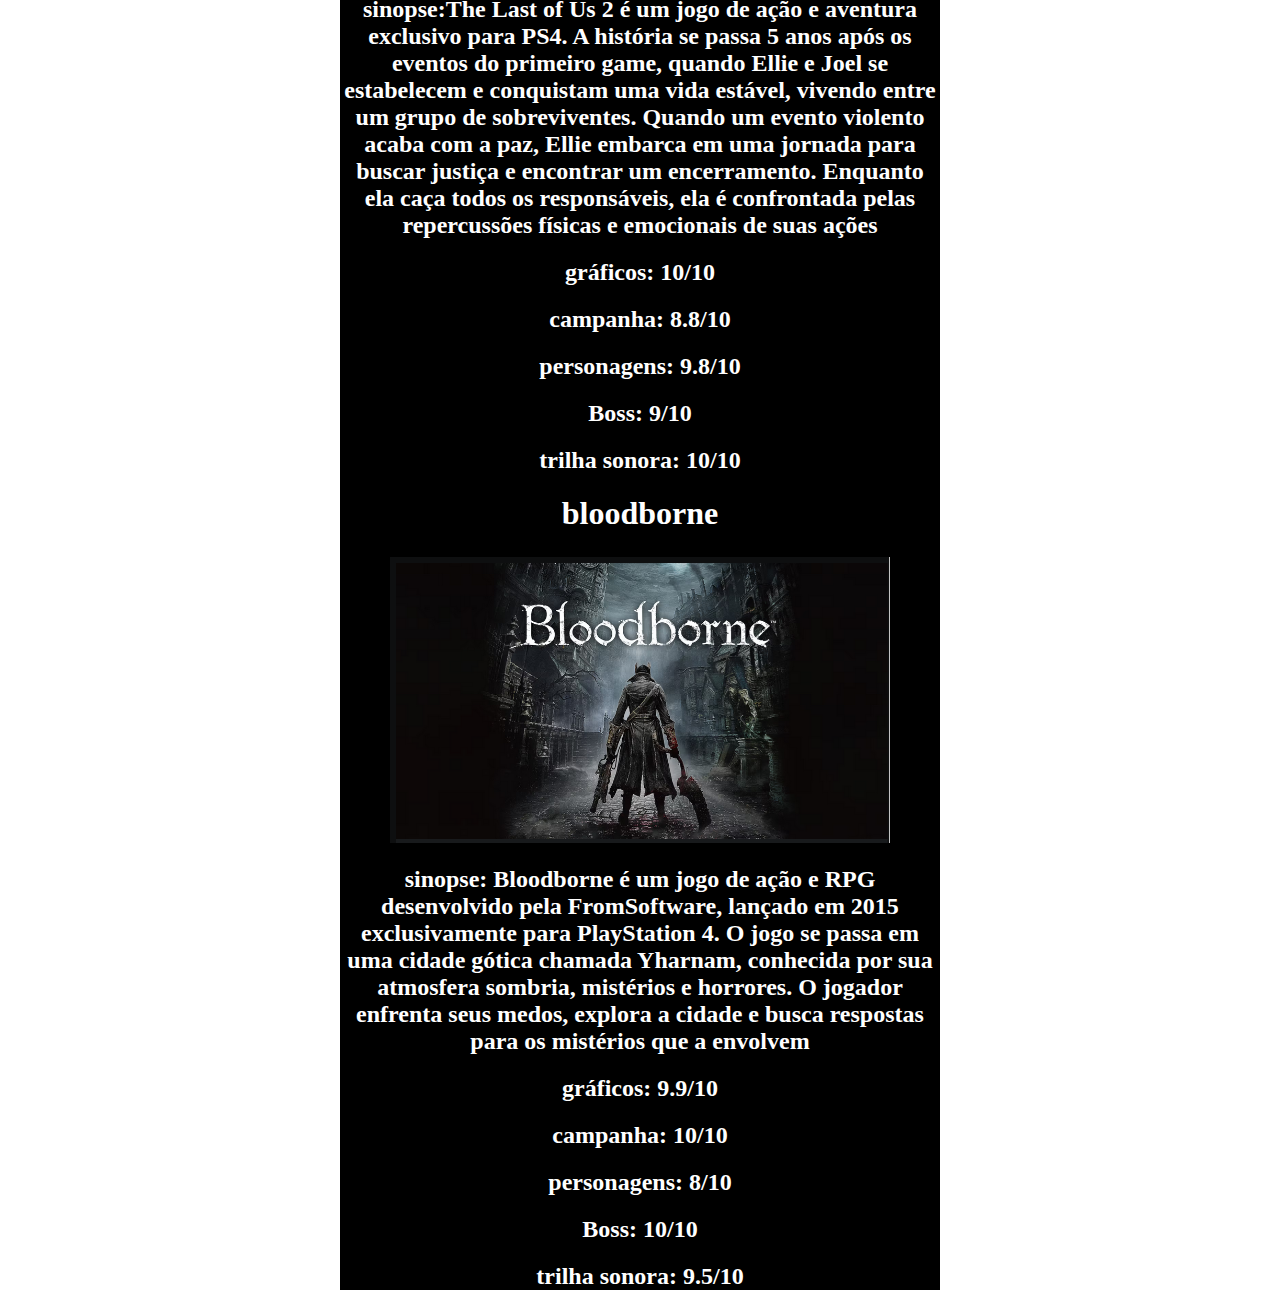
==== commit 637f4f6f: "2.0.2.0" ====
--- a/index.html
+++ b/index.html
@@ -10,12 +10,24 @@
 
     </head>
 
-    <body style="background-color: black;">
+    <header >
+
+        <div class="cabeca">
+
+            <h1>Seja bem vindo ao: Blog dos Nerds</h1>
+
+        </div>
 
 
-        <div style="text-align: center;">
+
+    </header>
+
+    <body style="background-color: white;">
+
+
+        <div class="main">
         
-            <h1>Quais são os 3 melhores jogos?</h1>
+            <h1 style="margin: 0; padding: 10px;">Quais são os 3 melhores jogos?</h1>
 
             <h3> vou apresentar os 3 melhores jogos na minha opinião.</h3>
             <h3>O mundo dos jogos tem mudado com o tempo, ficando cada vez mais realista e exigente. Hoje, temos jogos que são quase simulações autênticas da vida real.</h3>
--- a/style.css
+++ b/style.css
@@ -20,7 +20,25 @@
 
 }
 
+.main{
+
+    text-align: center;
+    margin: 0 auto;
+    width: 600px;
+    background-color: black;
+
+}
+
+.cabeca{
+
+    border-bottom: solid 3px;
+    border-color: red; 
+    text-align: center; 
+    background-color: black; 
+    margin: 0 auto; 
+    width: 600px;
+   
+}
 
 
 
-
